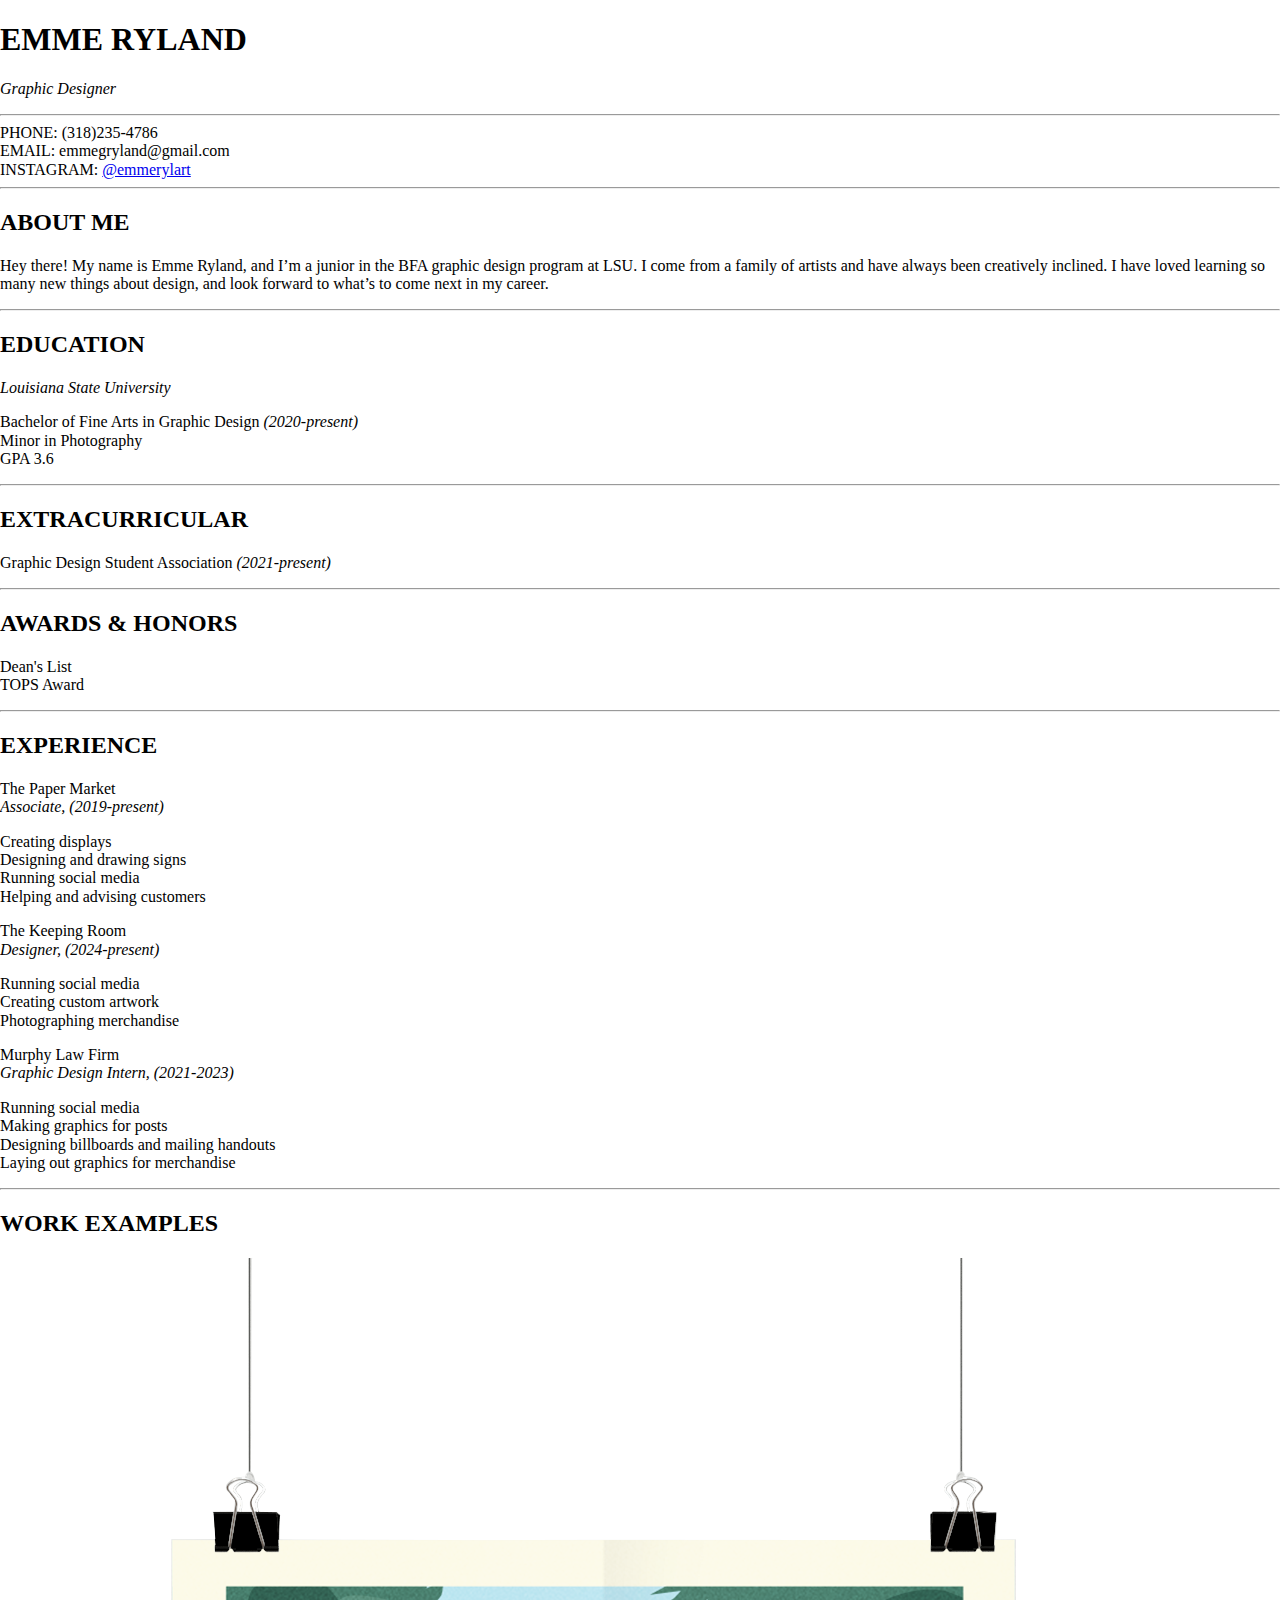
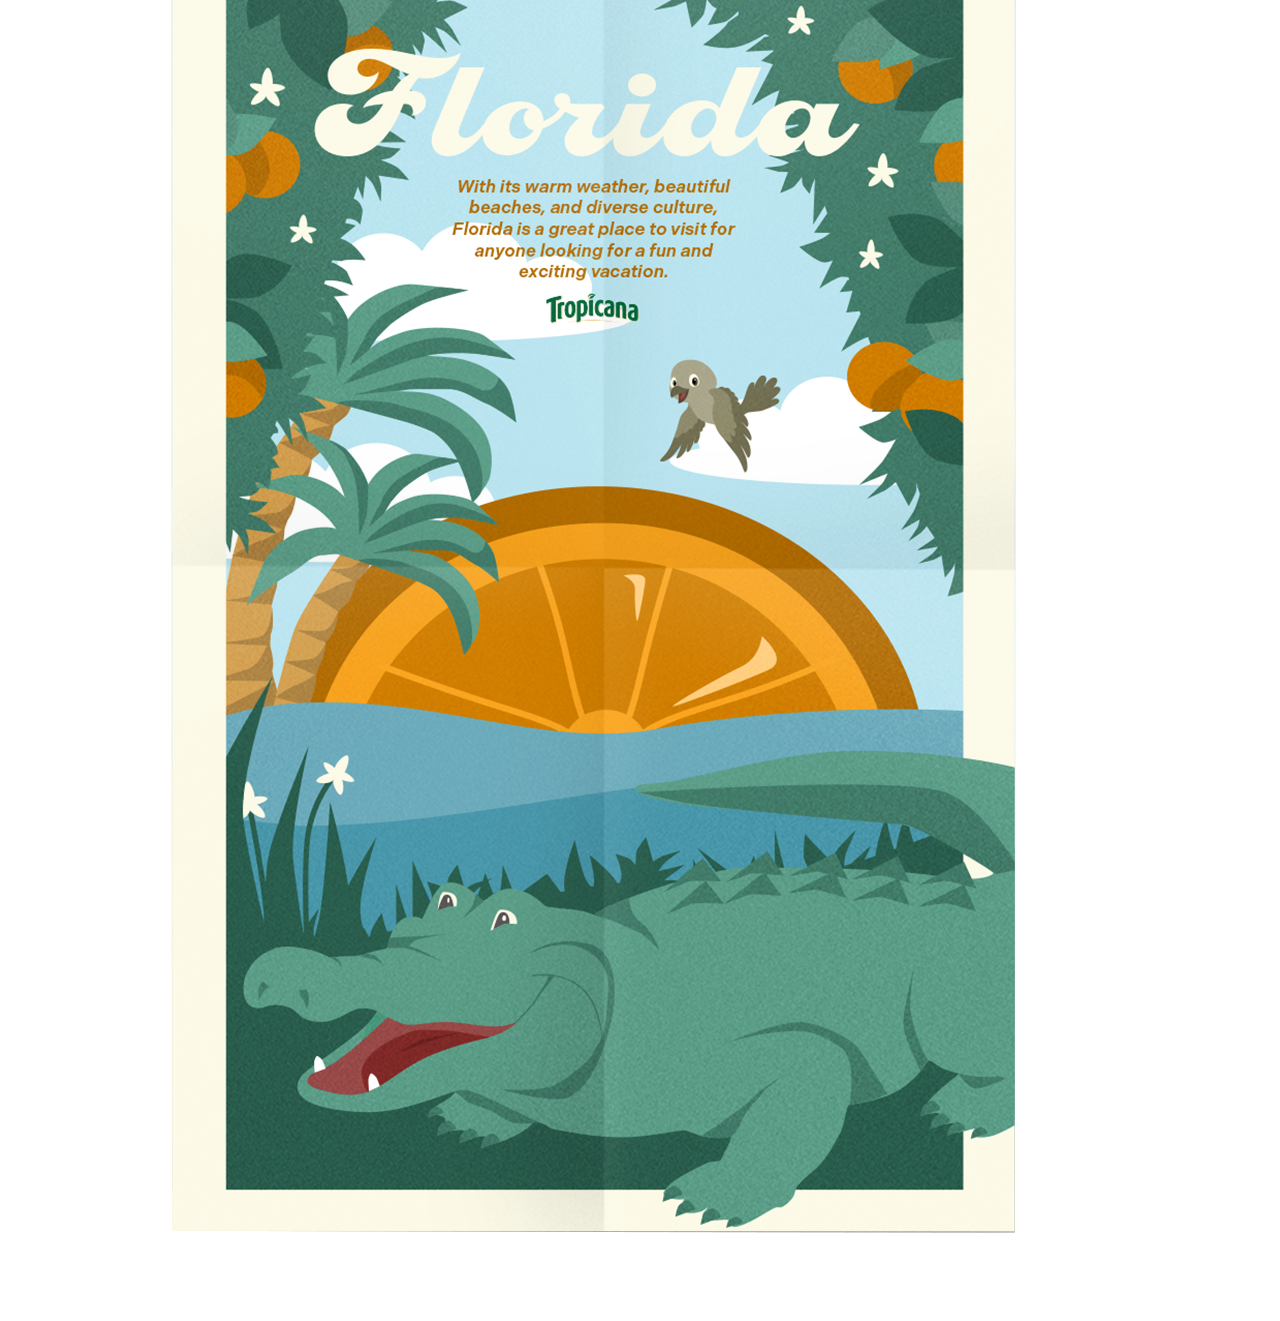
==== index.html @ 55037e17 "move folder" ====
<!doctype html>
<html class="no-js" lang="en">

<head>
  <meta charset="utf-8">
  <title>Emme Ryland Resume</title>
  <meta name="description" content="This site will serve as a portfolio and resume">
  <meta name="viewport" content="width=device-width, initial-scale=1">

  <meta property="og:title" content="">
  <meta property="og:type" content="">
  <meta property="og:url" content="">
  <meta property="og:image" content="">

  <link rel="manifest" href="site.webmanifest">
  <link rel="apple-touch-icon" href="icon.png">
  <!-- Place favicon.ico in the root directory -->

  <link rel="stylesheet" href="css/normalize.css">
  <link rel="stylesheet" href="css/main.css">

  <meta name="theme-color" content="#fafafa">
</head>

<body>
  <!-- Place your site's HTML here -->
  <h1><strong>EMME RYLAND</strong></h1>
    <p><em>Graphic Designer</em></p>
    <hr>
  <LI>PHONE: (318)235-4786</LI>
  <LI>EMAIL: emmegryland@gmail.com</LI>
  <LI>INSTAGRAM: <a href="https://www.instagram.com/emmerylart/">@emmerylart</a></LI>
    <hr>
  <h2>ABOUT ME</h2>
    <p>Hey there! My name is Emme Ryland, and I’m a junior in the BFA graphic
      design program at LSU. I come from a family of artists and have always been
      creatively inclined. I have loved learning so many new things about design,
      and look forward to what’s to come next in my career.</p>
      <hr>
      <h2>EDUCATION</h2>
        <p><em>Louisiana State University</em>
        <LI>Bachelor of Fine Arts in Graphic Design <em>(2020-present)</em></LI>
        <LI>Minor in Photography</LI>
        <LI>GPA 3.6</LI></p>
        <hr>
        <h2>EXTRACURRICULAR</h2>
          <P><LI>Graphic Design Student Association <em>(2021-present)</em></LI></P>
          <hr>
          <h2>AWARDS & HONORS</h2>
            <p><LI>Dean's List</LI>
            <LI>TOPS Award</LI></p>
            <hr>
          <h2>EXPERIENCE</h2>
              <p>The Paper Market <br> <em>Associate, (2019-present)</em>
              <LI>Creating displays</LI>
              <LI>Designing and drawing signs</LI>
              <LI>Running social media</LI>
              <LI>Helping and advising customers</LI></p>
            <p>The Keeping Room <br> <em>Designer, (2024-present)</em>
              <LI>Running social media</LI>
              <LI>Creating custom artwork</LI>
              <LI>Photographing merchandise</LI></p>
              <p>Murphy Law Firm <br> <em>Graphic Design Intern, (2021-2023)</em>
              <LI>Running social media</LI>
              <LI>Making graphics for posts</LI>
              <LI>Designing billboards and mailing handouts</LI>
              <LI>Laying out graphics for merchandise</LI></p>
              <hr>
              <h2>WORK EXAMPLES</h2>
              <img src="./img/poster mockup florida_done.png" alt="">
  <script src="js/main.js"></script>
</body>

</html>
---- css/main.css ----
/* Place CSS styles here */
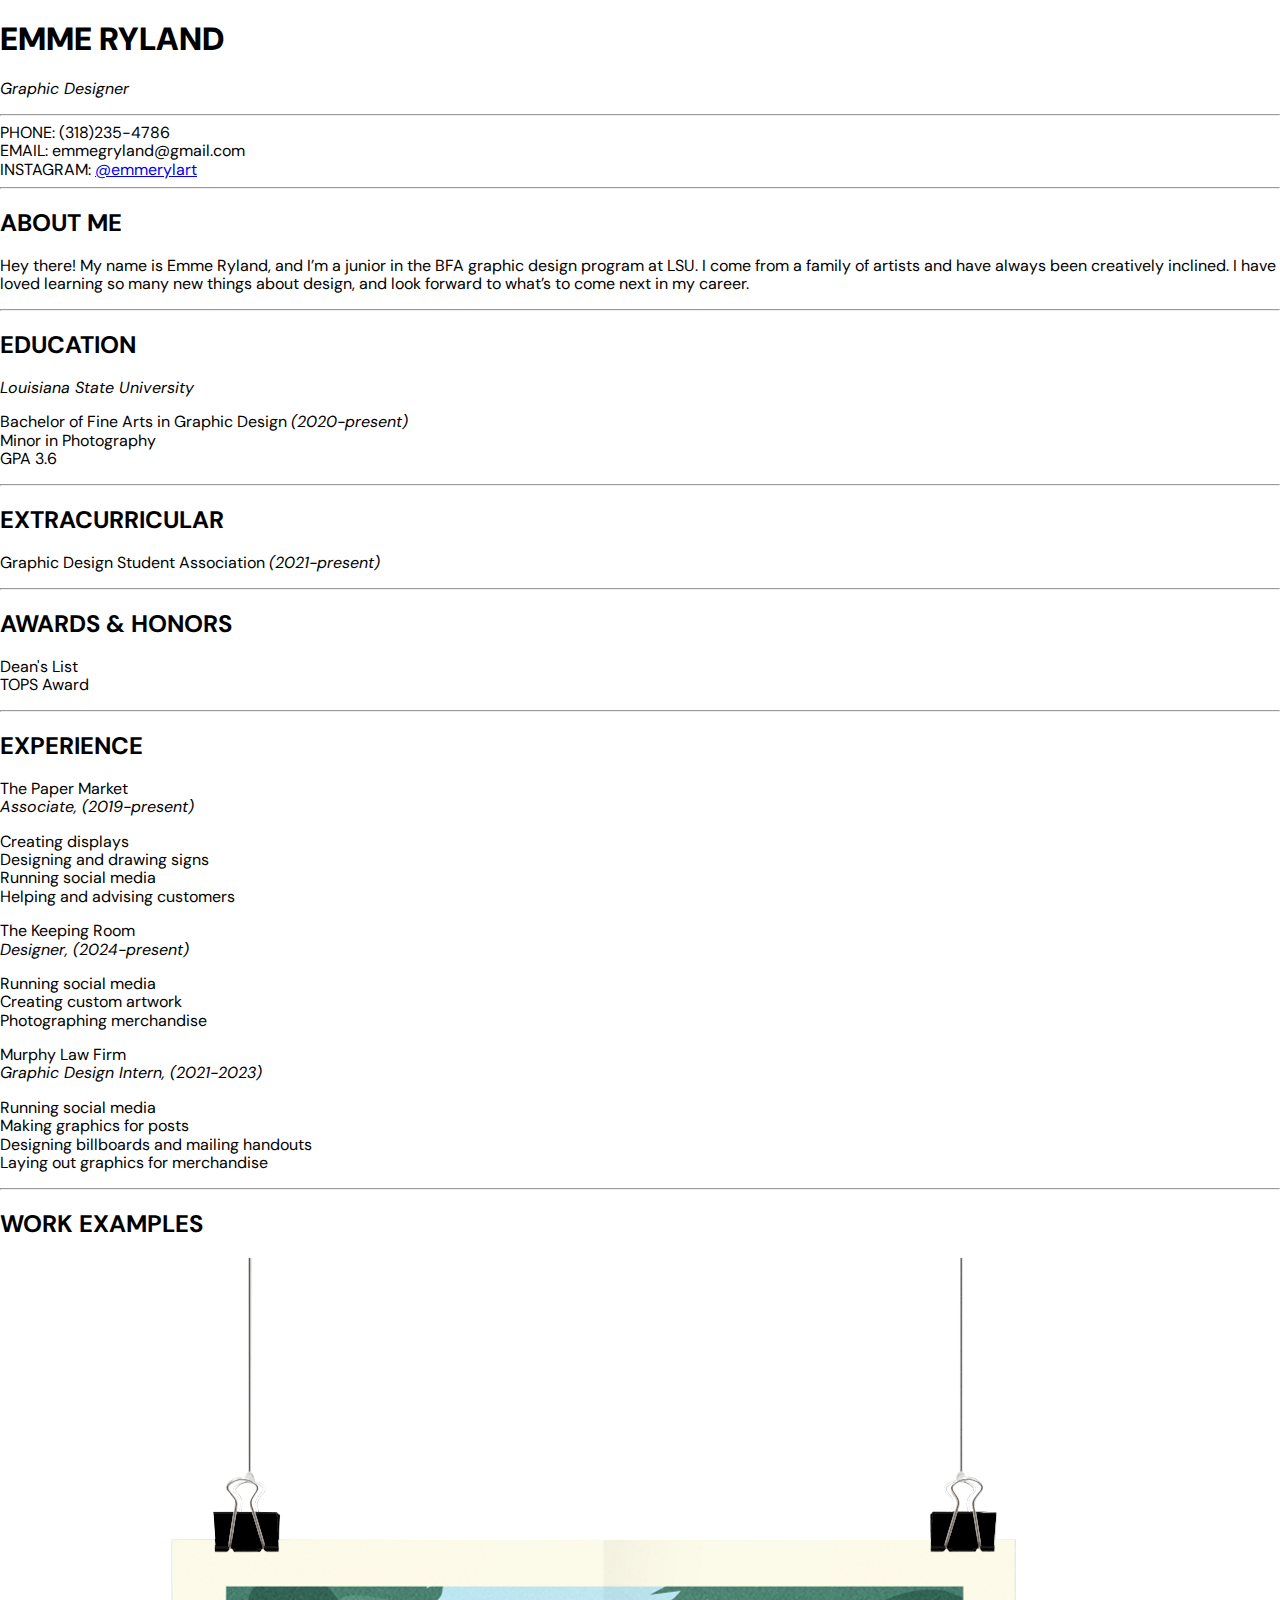
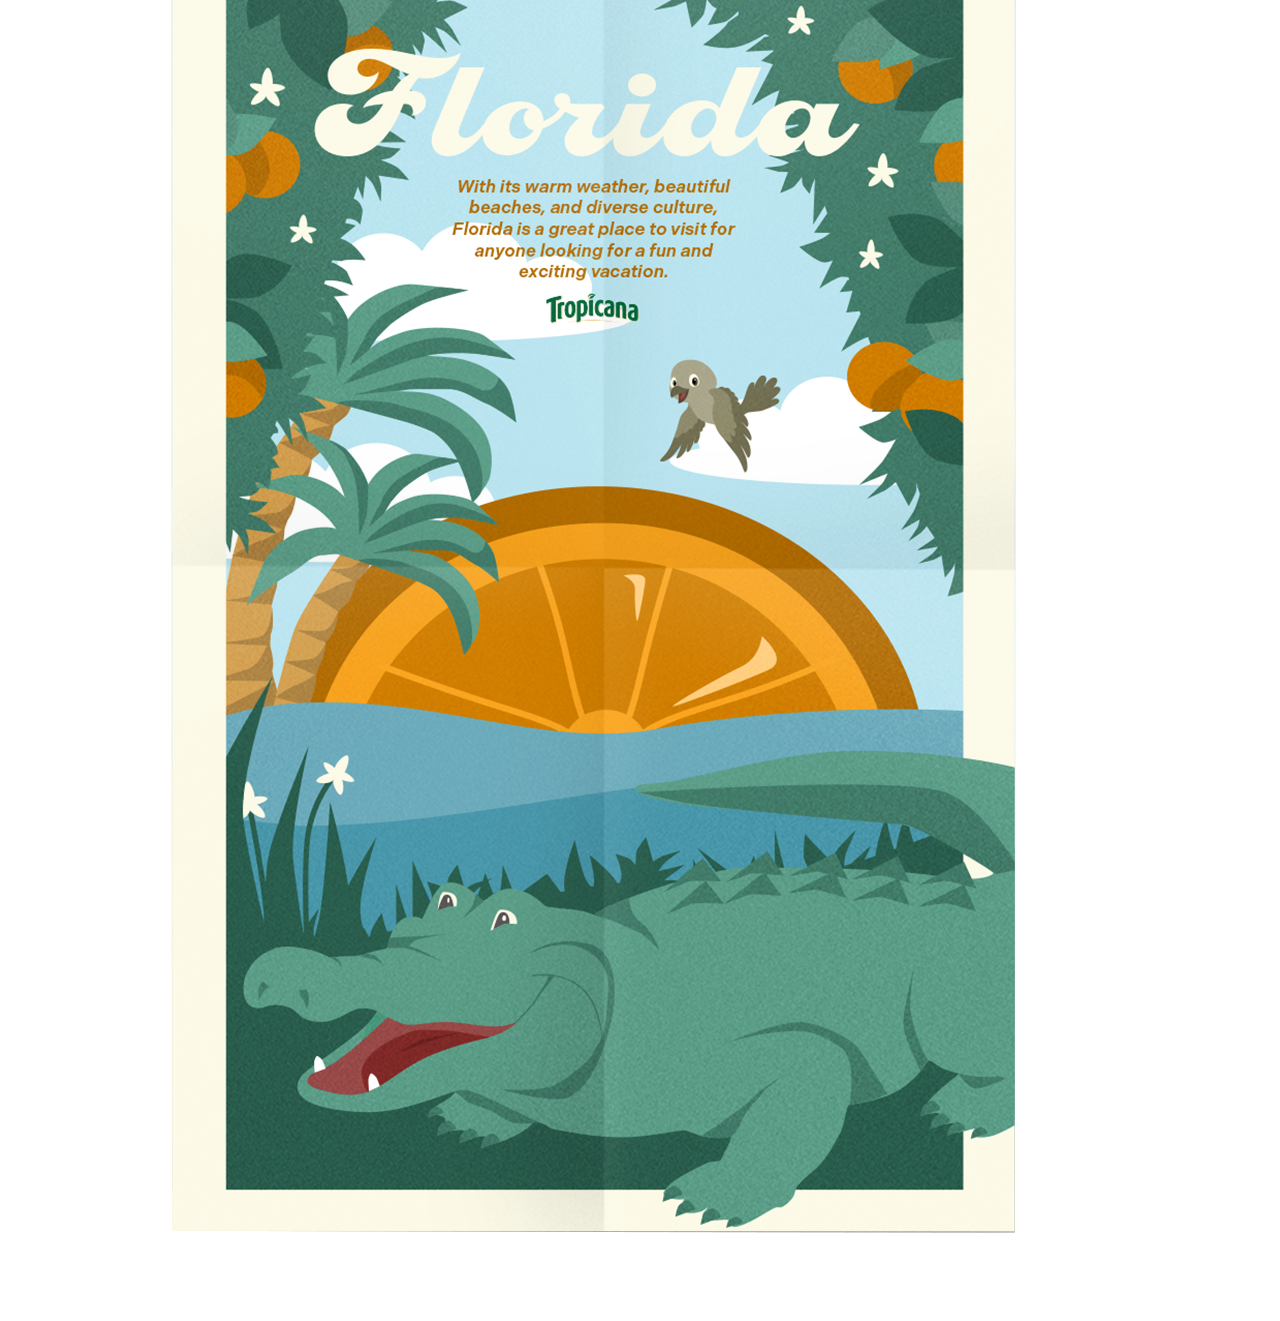
==== commit cf73d065: "font" ====
--- a/index.html
+++ b/index.html
@@ -20,6 +20,9 @@
   <link rel="stylesheet" href="css/main.css">
 
   <meta name="theme-color" content="#fafafa">
+  <link rel="preconnect" href="https://fonts.googleapis.com">
+<link rel="preconnect" href="https://fonts.gstatic.com" crossorigin>
+<link href="https://fonts.googleapis.com/css2?family=DM+Sans:ital,opsz,wght@0,9..40,100..1000;1,9..40,100..1000&display=swap" rel="stylesheet">
 </head>
 
 <body>
--- a/css/main.css
+++ b/css/main.css
@@ -1 +1,4 @@
 /* Place CSS styles here */
+body{
+    font-family: "DM Sans", sans-serif;
+}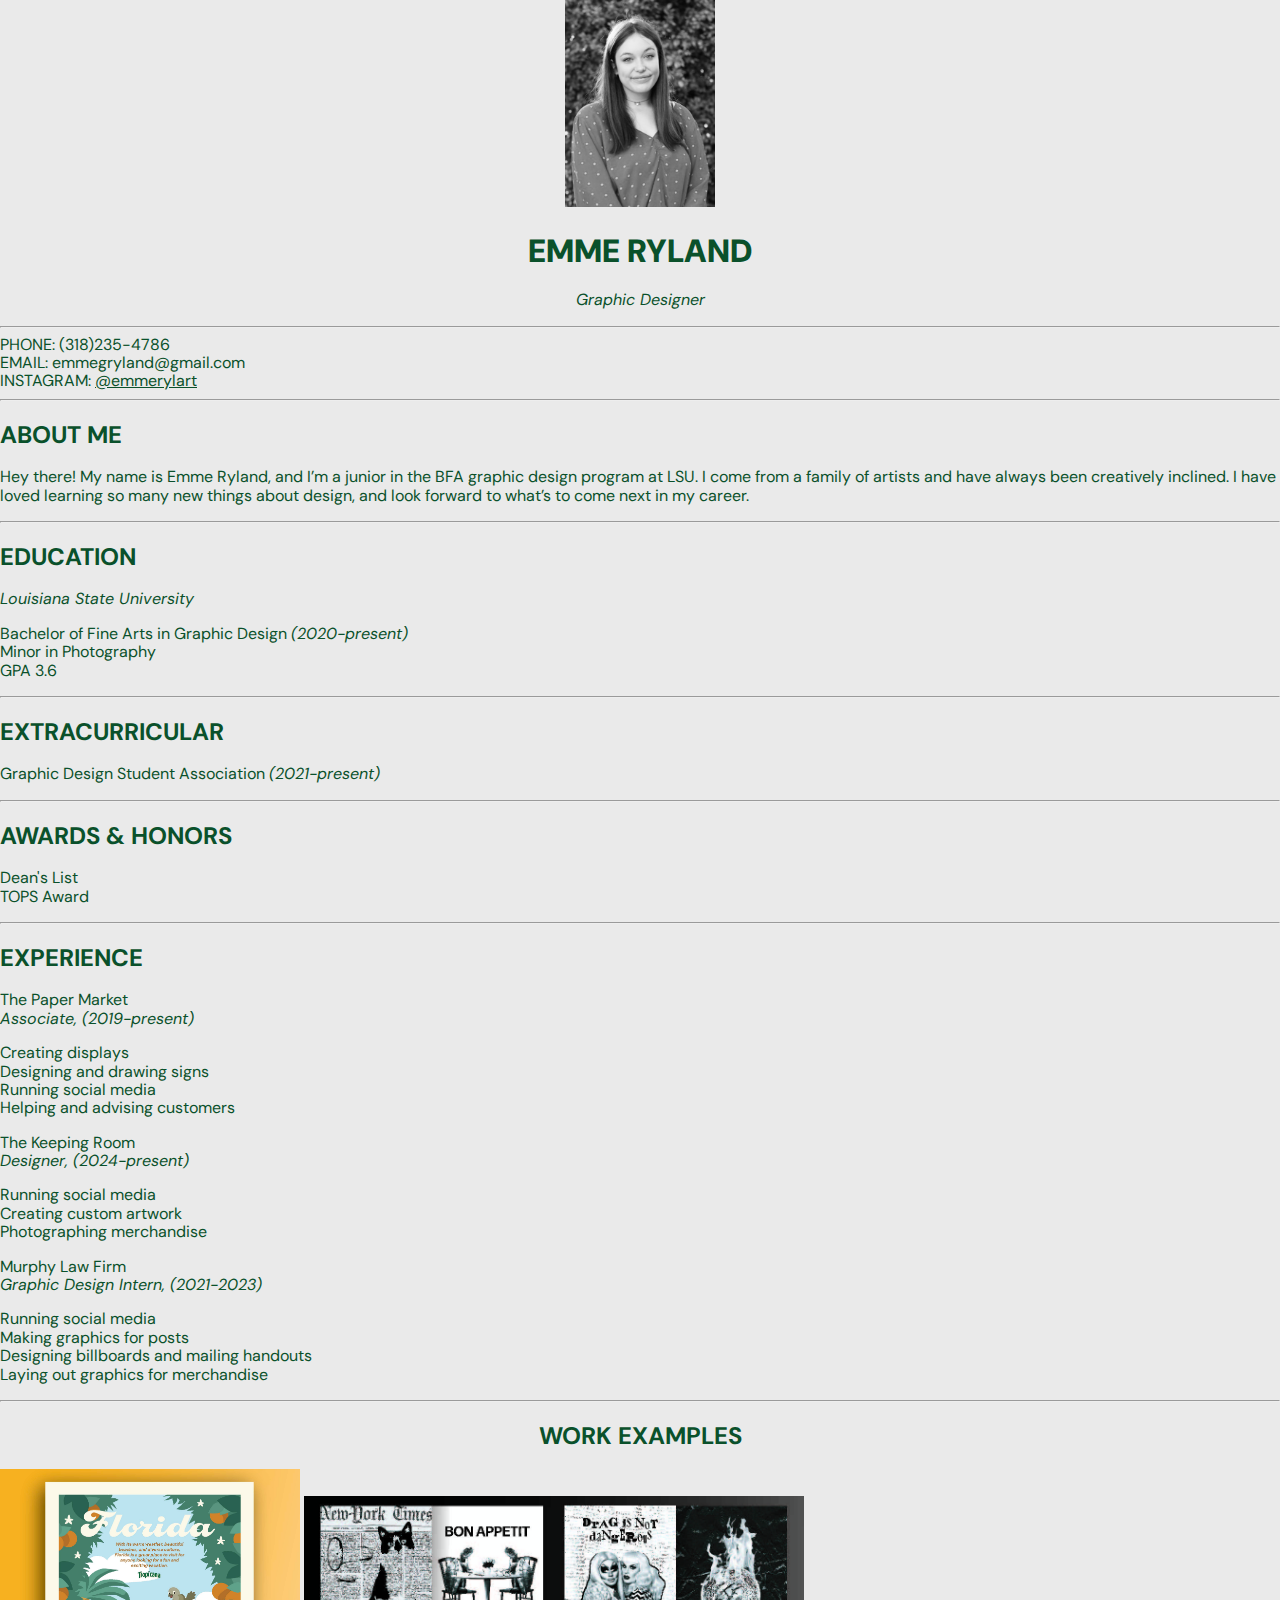
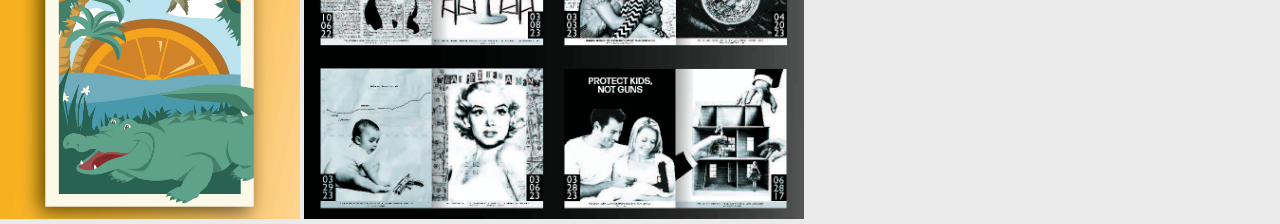
==== commit e1333e60: "update" ====
--- a/index.html
+++ b/index.html
@@ -27,8 +27,11 @@
 
 <body>
   <!-- Place your site's HTML here -->
-  <h1><strong>EMME RYLAND</strong></h1>
-    <p><em>Graphic Designer</em></p>
+  <justify-content><center><img src="./img/IMG_6804.jpg" alt=""
+  width="150px"
+  height="auto"></center></justify-content>
+<justify-content><center><h1><strong>EMME RYLAND</strong></h1></center></justify-content>
+    <justify-content><center><p><em>Graphic Designer</em></p></center></justify-content>
     <hr>
   <LI>PHONE: (318)235-4786</LI>
   <LI>EMAIL: emmegryland@gmail.com</LI>
@@ -69,8 +72,13 @@
               <LI>Designing billboards and mailing handouts</LI>
               <LI>Laying out graphics for merchandise</LI></p>
               <hr>
-              <h2>WORK EXAMPLES</h2>
-              <img src="./img/poster mockup florida_done.png" alt="">
+              <justify-content><center><h2>WORK EXAMPLES</h2></center></justify-content>
+              <img src="./img/Florida Poster Mounted copy.jpg" alt=""
+              width="300px"
+              height="auto">
+              <img src="./img/Graphic Response Spreads copy.jpg" alt=""
+              width="500px"
+              height="auto">
   <script src="js/main.js"></script>
 </body>
 
--- a/css/main.css
+++ b/css/main.css
@@ -1,4 +1,9 @@
 /* Place CSS styles here */
 body{
     font-family: "DM Sans", sans-serif;
+    background-color: #eaeaea ;
+    color:#0a512b
+}
+a{
+    color:#0a512b;
 }